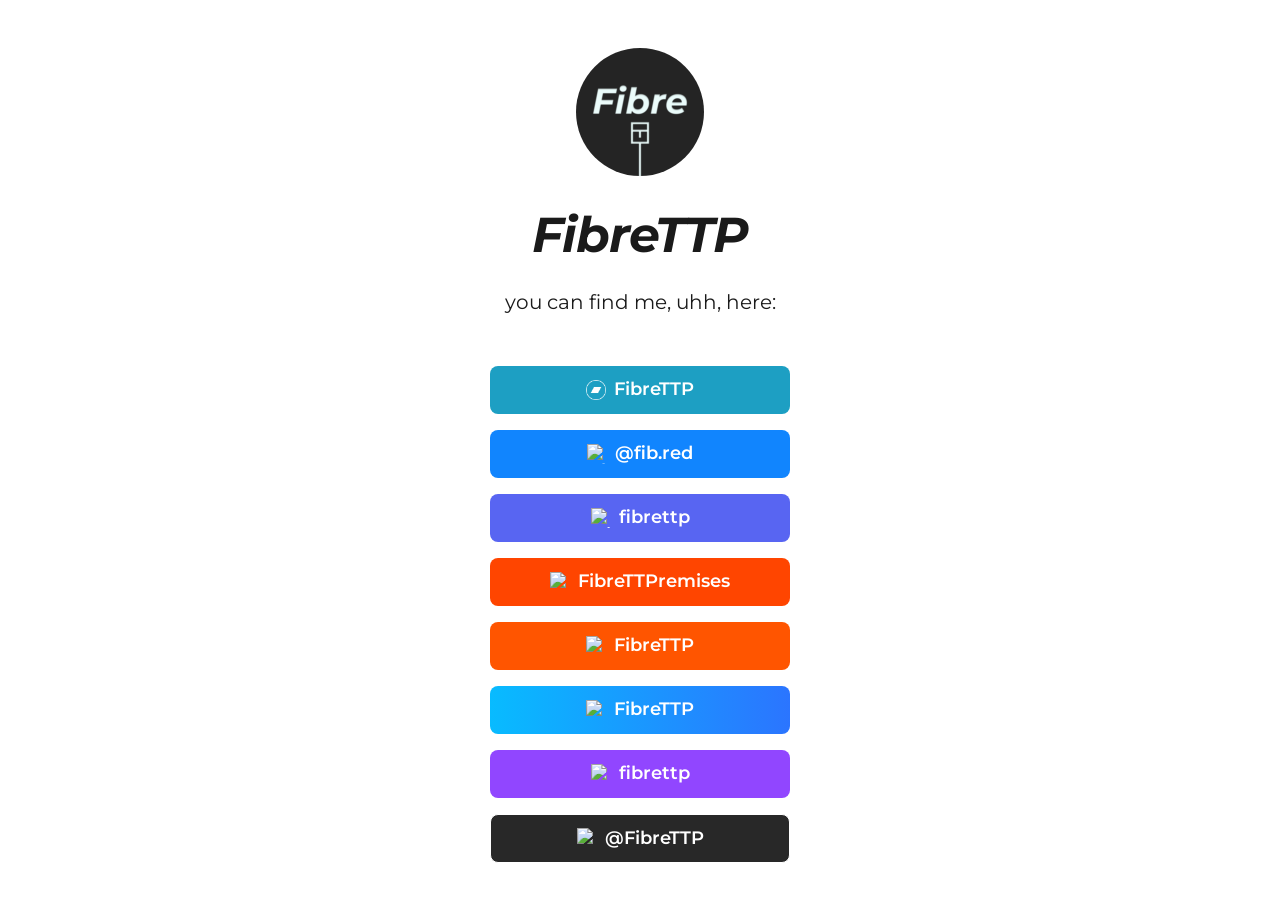
==== index.html @ 8cb64009 "clean and customise" ====
<!DOCTYPE html>

<!--
  To change the theme, change the class on the html tag below to one of:
  - theme-auto: Automatically switches based on user's system preferences
  - theme-light: Forces light theme
  - theme-dark: Forces dark theme
-->

<html class="theme-auto" lang="en"> <!-- Update`class="theme-auto" with your preference -->

  <head>
    <meta charset="utf-8">
    <meta name="viewport" content="width=device-width, initial-scale=1">

    <!-- Page Title - Change this to your name/brand (50-60 characters recommended) -->
    <title>FibreTTP's Links</title>
    <link rel="icon" type="image/x-icon" href="/images/favicon.png"> <!-- Update this with your own favicon -->

    <!-- Meta Description - Write a description (150-160 characters recommended) -->
    <meta name="description" content="Links to FibreTTP's socials.">

    <!-- Keywords -->
    <meta name="keywords" content="FibreTTP">

    <!-- Canonical URL - Helps prevent duplicate content issues -->
    <meta rel="canonical" href="https://me.fib.red">

    <!-- Author Information -->
    <meta name="author" content="FibreTTP">

    <!-- Stylesheets -->
    <link rel="stylesheet" href="css/reset.css">
    <link rel="stylesheet" href="css/style.css">
    <link rel="stylesheet" href="css/brands.css">

    <!-- LittleLink Extended Stylesheet (Optional) -->
    <!-- <link rel="stylesheet" href="css/brands-extended.css"> -->
    <!-- Learn more at https://github.com/sethcottle/littlelink-extended.
         Remove comments if you've added LittleLink Extended dependencies -->

  </head>

<body>

    <div class="container">
        <div class="column">

            <!--
              By default, the Avatar is rounded. Use the following:
              - avatar--rounded: Automatically rounds the image
              - avatar--soft: Slightly rounds the image
              - avatar--none: Removes any rounding

              Be sure to replace the src with your own image path and update the alt text
            -->
            <img class="avatar avatar--rounded" src="images/avatar.png" srcset="images/avatar@2x.png 2x, images/avatar@3x.png 3x" alt="FibreTTP logo">

            <!-- Replace with your name or brand -->
            <h1>
              <div>FibreTTP</div>
            </h1>

            <!-- Add a short description about yourself or your brand -->
            <p>you can find me, uhh, here:</p>

            <!-- All your buttons go here -->
            <div class="button-stack" role="navigation">

              <!-- Bandcamp -->
              <a class="button button-bandcamp" href="https://bandcamp.com/fibrettp" target="_blank" rel="noopener" role="button">
                <img class="icon" aria-hidden="true" src="images/icons/bandcamp.png" alt="Bandcamp Logo">
                <span data-default="FibreTTP" data-hover="(fan account)"></span>
              </a>

              <!-- Bluesky -->
              <a class="button button-bluesky" href="https://bsky.app/profile/did:plc:yaz7k5xidv7am54teh253pt2" target="_blank" rel="noopener" role="button">
                <img class="icon" aria-hidden="true" src="images/icons/bluesky.svg" alt="Bluesky Logo">
                <span data-default="@fib.red" data-hover="did:plc:yaz7k5xidv7am54teh253pt2"></span>
              </a>

              <!-- Discord -->
              <a class="button button-discord" href="https://discord.com/users/1065590865428480060" target="_blank" rel="noopener" role="button">
                <img class="icon" aria-hidden="true" src="images/icons/discord.svg" alt="Discord Logo">
                <span data-default="fibrettp" data-hover="1065590865428480060"></span>
              </a>

              <!-- GitHub -->
              <!-- <a class="button button-github" href="#" target="_blank" rel="noopener" role="button"><img class="icon" aria-hidden="true" src="images/icons/github.svg" alt="GitHub Logo">GitHub</a> -->

              <!-- Reddit -->
              <a class="button button-reddit" href="https://www.reddit.com/user/FibreTTPremises" target="_blank" rel="noopener" role="button">
                <img class="icon" aria-hidden="true" src="images/icons/reddit.svg" alt="Reddit Logo">
                <span data-default="FibreTTPremises" data-hover="FibreTTPremises"></span>
              </a>

              <!-- SoundCloud -->
              <a class="button button-soundcloud" href="https://soundcloud.com/fibrettp" target="_blank" rel="noopener" role="button">
                <img class="icon" aria-hidden="true" src="images/icons/soundcloud.svg" alt="SoundCloud Logo">
                <span data-default="FibreTTP" data-hover="(i don't make music lol)"></span>
              </a>

              <!-- Steam -->
              <a class="button button-steam" href="https://steamcommunity.com/profiles/76561199365360499" target="_blank" rel="noopener" role="button">
                <img class="icon" aria-hidden="true" src="images/icons/steam.svg" alt="Steam Logo">
                <span data-default="FibreTTP" data-hover="76561199365360499"></span>
              </a>

              <!-- Twitch -->
              <a class="button button-twitch" href="https://www.twitch.tv/fibrettp" target="_blank" rel="noopener" role="button">
                <img class="icon" aria-hidden="true" src="images/icons/twitch.svg" alt="Twitch Logo">
                <span data-default="fibrettp" data-hover="(i don't stream)"></span>
              </a>

              <!-- YouTube -->
              <a class="button button-yt" href="https://www.youtube.com/channel/UCDifQVYubhEI3Egrhnunbdg" target="_blank" rel="noopener" role="button">
                <img class="icon" aria-hidden="true" src="images/icons/youtube.svg" alt="YouTube Logo">
                <span data-default="@FibreTTP" data-hover="UCDifQVYubhEI3Egrhnunbdg"></span>
              </a>

      </div>

    </div>
  </div>

</body>

</html>
---- css/style.css ----
/*
* LittleLink
* https://littlelink.io
* Free to use under the MIT license
* http://www.opensource.org/licenses/mit-license.php
*/

/* Base Typography Settings
–––––––––––––––––––––––––––––––––––––––––––––––––– */
:root {
	font-size:16px;
}

/* Grid
	–––––––––––––––––––––––––––––––––––––––––––––––––– */
.container {
	position:relative;
	width:100%;
	max-width:37.5rem;					/* 600px */
	text-align:center;
	margin:0 auto;
	padding:3rem 1.25rem 0 1.25rem;
	box-sizing:border-box;
}
.container-left {
	position:relative;
	width:100%;
	max-width:37.5rem;
	text-align:left;
	margin:0 auto;
	padding:0 1.25rem;
	box-sizing:border-box;
}
.container-left p {
	margin-bottom: 1rem;				/* 16px space between paragraphs */
}
.column {
	position:center;
	width:100%;
	float:center;
	box-sizing:border-box;
}
/* For devices larger than 400px */
@media (min-width:25rem) {				/* 400px */
	.container {
		width:85%;
		padding-left:0;
		padding-right:0;
}
}/* For devices larger than 550px */
@media (min-width:34.375rem) {			/* 550px */
	.container {
		width:80%;
	}
	.column,.columns {
		margin-left:0;
	}
	.column:first-child,.columns:first-child {
		margin-left:0;
	}
}

/* Base Styles
–––––––––––––––––––––––––––––––––––––––––––––––––– */
body {
	margin:0;
	padding:0;
	background-color:#ffffff;
	color:#1a1a1a;
	font-family:"Montserrat",system-ui;
	font-size:1.125rem;					/* 18px */
	font-weight:400;
	line-height:1.6;
}

/* Typography
–––––––––––––––––––––––––––––––––––––––––––––––––– */
h1 {
	margin:0 0 0.5rem 0;
	font-size:3rem;						/* 48px */
	font-weight:700;
	font-style: italic;
	line-height:1;
	letter-spacing:0;
	word-wrap:break-word;
	overflow-wrap:break-word;
	hyphens:auto;						/* Delete this to remove automatic hyphen on line break */
}
.container p {
	margin:0 0 2rem 0;
}

/* Base Typography Settings
–––––––––––––––––––––––––––––––––––––––––––––––––– */
/* Base size - 16px browser default */
:root {
	font-size:16px;						/* Using a 1.25 modular scale for typography */
	--scale-0:1rem;						/* 16px */
	--scale-1:1.25rem;					/* 20px */
	--scale-2:1.563rem;					/* 25px */
	--scale-3:1.953rem;					/* 31px */
	--scale-4:2.441rem;					/* 39px */
	--scale-5:3.052rem;					/* 49px */

/* Spacing units */
	--spacing-xs:0.5rem;				/* 8px */
	--spacing-s:1rem;					/* 16px */
	--spacing-m:1.5rem;					/* 24px */
	--spacing-l:2rem;					/* 32px */
	--spacing-xl:3rem;					/* 48px */
	--spacing-xxl:4rem;					/* 64px */
}

/* Avatar */
.avatar {
	width: 8rem;						/* 128px */
	height: 8rem;
	border-radius: 50%;
	object-fit: cover;
	background-position: center;
	margin-bottom: var(--spacing-l);
	margin-left: auto;
	margin-right: auto;
	display: block;
}

/* Typography Scale */
h1 {
	margin:0 0 var(--spacing-m) 0;
	font-size:var(--scale-5);			/* ~49px */
  	font-weight:700;
	line-height:1.1;
	letter-spacing:-0.02em;
	word-wrap:break-word;
	overflow-wrap:break-word;
}
body {
	font-size:var(--scale-1);			/* 20px */
  	line-height:1.6;
}
.container p {
	margin:0 0 var(--spacing-xl) 0;
	font-size:var(--scale-1);
	line-height:1.6;
}

/* Container spacing */
.container {
	padding:var(--spacing-xl) var(--spacing-m) 0 var(--spacing-m);
	text-align:center;
}

/* Footer */
footer {
	margin:var(--spacing-xxl) 0;		/* 4rem (64px) top and bottom */
	font-size:var(--scale-0);
}

/* Responsive adjustments */
@media (max-width:34.375rem) {			/* 550px */
  h1 {
	font-size:var(--scale-4);
}
body {
	font-size:var(--scale-0);
}
.container p {
	font-size:var(--scale-0);
}
.avatar {
	margin-bottom:var(--spacing-m);
}
footer {
	margin:var(--spacing-xl) 0;			/* 3rem (48px) top and bottom */
}
}

/* Links
  –––––––––––––––––––––––––––––––––––––––––––––––––– */
  a {
	color:#2457F5;
	text-decoration:underline;
}
a:hover {
	color:#083BDA;
}

/* Buttons
–––––––––––––––––––––––––––––––––––––––––––––––––– */
.button,button {
	display:inline-flex;
	align-items:center;
	justify-content:center;
	width:18.75rem;						/* 300px */
	min-height:3rem;					/* 48px */
	padding:0.75rem 1rem;				/* 12px ; 16px */
	font-size: 1.125rem;				/* 18px */
	font-weight:600;
	text-decoration:none;
	white-space:normal;
	background-color:var(--button-background,transparent);
	color:var(--button-text,#000000);
	border:var(--button-border,none);
	border-radius:0.5rem;
	cursor:pointer;
	box-sizing:border-box;
	hyphens:auto;						/* Delete this to remove automatic hyphen on line break */
	margin-bottom:1rem;
	text-align:center;
	line-height:1.3;
}
.button span::after {
	content: attr(data-default);
}
.button:hover span::after {
	content: attr(data-hover);
}

/* Icons
–––––––––––––––––––––––––––––––––––––––––––––––––– */
.icon {
	width:1.25rem;
	height:1.25rem;
	margin-right:0.5rem;
	flex-shrink:0;
}

/* Avatar
–––––––––––––––––––––––––––––––––––––––––––––––––– */
.avatar {
	width: 8rem;						/* 128px */
	height: 8rem;
	object-fit: cover;
	background-position: center;
	margin-bottom: var(--spacing-l);
}

/* Modifier for no avatar rounding */
.avatar--none {
	border-radius: 0%;
}

/* Modifier for rounded avatar */
.avatar--rounded {
	border-radius: 50%;
}

/* Modifier for slightly rounded corners */
.avatar--soft {
	border-radius: 0.5rem;				/* 8px rounded corners */
}

/* Theme System
–––––––––––––––––––––––––––––––––––––––––––––––––– */
/* Light theme is default above */

/* Dark theme */
:root.theme-dark {
	color-scheme:dark;
}
:root.theme-dark :focus-visible {
	outline: 2px solid #4899F7;
	outline-offset: 2px;
}
:root.theme-dark body {
	background-color:#212121;
	color:#ffffff;
}
:root.theme-dark a:not(.button) {
	color:#4899F7;
}
:root.theme-dark a:not(.button):hover {
	color:#7AB8FF;
}

/* Auto theme */
:root.theme-auto {
	color-scheme:light dark;
}
@media (prefers-color-scheme:dark) {
	:root.theme-auto body {
		background-color:#212121;
		color:#ffffff;
	}
	:root.theme-auto :focus-visible {
		outline: 2px solid #4899F7;
		outline-offset: 2px;
	}
	:root.theme-auto a:not(.button) {
		color:#4899F7;
	}
	:root.theme-auto a:not(.button):hover {
		color:#7AB8FF;
	}
}

/* Button Text Color Override
–––––––––––––––––––––––––––––––––––––––––––––––––– */
.button:hover,button:hover {
	color:var(--button-text);
}

/* Responsive Typography
–––––––––––––––––––––––––––––––––––––––––––––––––– */
@media (max-width:34.375rem) {			/* 550px */
	h1 {
		font-size:2rem;					/* 32px */
	}
	body {
		font-size:1rem;					/* 16px */
	}
}

/* Privacy Page Styles
–––––––––––––––––––––––––––––––––––––––––––––––––– */
nav {
	margin:var(--spacing-l) 0;
	text-align:left;
}
section {
	margin:var(--spacing-xl) 0;
	text-align:left;
}
h2 {
	font-size:var(--scale-3);
	font-weight:700;
	margin-bottom:var(--spacing-m);
}
h3 {
	font-size:var(--scale-2);
	font-weight:600;
	margin:var(--spacing-l) 0 var(--spacing-s) 0;
}
ul {
	list-style:none;
	padding:0;
	margin:0 0 var(--spacing-m) 0;
}
ul li {
	margin-bottom:var(--spacing-xs);
}

/* Privacy page specific responsive adjustments */
@media (max-width:34.375rem) {
	h2 {
	font-size:var(--scale-2);
	}
	h3 {
	font-size:var(--scale-1);
	}
	section {
	margin:var(--spacing-l) 0;
	}
}

/* Font Face Definitions
–––––––––––––––––––––––––––––––––––––––––––––––––– */
/* montserrat-regular - latin */
@font-face {
	font-display: swap; /* Check https://developer.mozilla.org/en-US/docs/Web/CSS/@font-face/font-display for other options. */
	font-family: 'Montserrat';
	font-style: normal;
	font-weight: 400;
	src: url('../fonts/montserrat-v31-latin-regular.woff2') format('woff2'); /* Chrome 36+, Opera 23+, Firefox 39+, Safari 12+, iOS 10+ */
}

/* montserrat-600 - latin */
@font-face {
	font-display: swap; /* Check https://developer.mozilla.org/en-US/docs/Web/CSS/@font-face/font-display for other options. */
	font-family: 'Montserrat';
	font-style: normal;
	font-weight: 600;
	src: url('../fonts/montserrat-v31-latin-600.woff2') format('woff2'); /* Chrome 36+, Opera 23+, Firefox 39+, Safari 12+, iOS 10+ */
}

/* montserrat-700 - latin */
@font-face {
	font-display: swap; /* Check https://developer.mozilla.org/en-US/docs/Web/CSS/@font-face/font-display for other options. */
	font-family: 'Montserrat';
	font-style: normal;
	font-weight: 700;
	src: url('../fonts/montserrat-v31-latin-700.woff2') format('woff2'); /* Chrome 36+, Opera 23+, Firefox 39+, Safari 12+, iOS 10+ */
}

/* montserrat-700italic - latin */
@font-face {
  font-display: swap; /* Check https://developer.mozilla.org/en-US/docs/Web/CSS/@font-face/font-display for other options. */
  font-family: 'Montserrat';
  font-style: italic;
  font-weight: 700;
  src: url('../fonts/montserrat-v31-latin-700italic.woff2') format('woff2'); /* Chrome 36+, Opera 23+, Firefox 39+, Safari 12+, iOS 10+ */
}

/* montserrat-800 - latin */
@font-face {
	font-display: swap; /* Check https://developer.mozilla.org/en-US/docs/Web/CSS/@font-face/font-display for other options. */
	font-family: 'Montserrat';
	font-style: normal;
	font-weight: 800;
	src: url('../fonts/montserrat-v31-latin-800.woff2') format('woff2'); /* Chrome 36+, Opera 23+, Firefox 39+, Safari 12+, iOS 10+ */
}
---- css/brands.css ----
/*
* LittleLink Button Styles
* https://littlelink.io
* Free to use under the MIT license
* http://www.opensource.org/licenses/mit-license.php
*/

/* Brand Button Base Styles
–––––––––––––––––––––––––––––––––––––––––––––––––– */
/* Only include brand-specific button styling here */
.button,button {
  color:var(--button-text,#000000);
  background-color:var(--button-background,transparent);
	border:var(--button-border,none);
	transition:filter 0.2s ease,transform 0.2s ease;
}

/* Global Button Hover Effect
–––––––––––––––––––––––––––––––––––––––––––––––––– */
.button:hover,button:hover {
	filter:brightness(90%);
	transform:translateY(-1px);
}

/* Button Icons
–––––––––––––––––––––––––––––––––––––––––––––––––– */
.icon {
	filter:var(--icon-filter,none);
}

/* Brand-Specific Styles
–––––––––––––––––––––––––––––––––––––––––––––––––– */

/* Default */
.button.button-default {
	--button-text:#ffffff;
	--button-background:#2457F5;
	--button-border:1px solid #ffffff;
}

/* Amazon */
.button-amazon {
	--button-text:#000000;
	--button-background:#FFFFFF;
	--button-border:1px solid #212121;
}

/* Amazon Music */
.button-amazon-music {
	--button-text:#000000;
	--button-background:#25D1DA;
}

/* Apple App Store */
.button-appstore {
	--button-text:#FFFFFF;
	--button-background:#000000;
	--button-border:1px solid #FFFFFF;
}

/* Apple Invites */
.button-invites {
	--button-text:#FFFFFF;
	--button-background:#000000;
	--button-border:1px solid #FFFFFF;
}

/* Apple Music */
.button-apple-music {
	--button-text:#ffffff;
	--button-background:#000000;
	--button-border:1px solid #FFFFFF;
}

/* Apple Music Alt */
.button-apple-music-alt {
	--button-text:#ffffff;
	background-image:linear-gradient(to bottom,#FB5C74,#FA233B);
}

/* Apple Podcasts */
.button-apple-podcasts {
	--button-text:#ffffff;
	--button-background:#000000;
	--button-border:1px solid #FFFFFF;
}

/* Apple Podcasts Alt */
.button-apple-podcasts-alt {
	--button-text:#ffffff;
	background-image:linear-gradient(to bottom,#F452FF,#832BC1);
}

/* Bandcamp */
.button-bandcamp {
	--button-text:#ffffff;
	--button-background:#1d9fc3;
}

/* Behance */
.button-behance {
	--button-text:#ffffff;
	--button-background:#0057FF;
	--button-border:1px solid #FFFFFF;
}

/* Bluesky */
.button-bluesky {
	--button-text:#FFFFFF;
	--button-background:#1185FE;
}
.button-bluesky:hover span::after {
	font-size: 0.8rem;
}

/* Bluesky Alt */
.button-bluesky-alt {
	--button-text:#000000;
	--button-background:#FFFFFF;
	--button-border:1px solid #000000;
}

/* Buy Me a Coffee */
.button-coffee {
	--button-text:#000000;
	--button-background:#ffdd00;
}

/* Cal.com */
.button-cal {
	--button-text:#FFFFFF;
	--button-background:#292929;
	--button-border:1px solid #FFFFFF;
}

/* Calendly */
.button-calendly {
	--button-text:#FFFFFF;
	--button-background:#006BFF;
}

/* Cash App */
.button-cash-app {
	--button-text:#ffffff;
	background-image:linear-gradient(to bottom,#00d64b,#00c244);
}

/* dev.to */
.button-dev-to {
	--button-text:#000000;
	--button-background:#f5f5f5;
	--button-border:1px solid #212121;
}

/* Discogs */
.button-discogs {
	--button-text:#000000;
	--button-background:#FFFFFF;
	--button-border:1px solid #000000;
}

/* Discogs Alt */
.button-discogs-alt {
	--button-text:#FFFFFF;
	--button-background:#000000;
	--button-border:1px solid #FFFFFF;
}

/* Discord */
.button-discord {
	--button-text:#ffffff;
	--button-background:#5865F2;
}

/* Dribbble */
.button-dribbble {
	--button-text:#000000;
	--button-background:#FFFFFF;
	--button-border:1px solid #212121;
}

/* Etsy */
.button-etsy {
	--button-text:#ffffff;
	--button-background:#F45800;
}

/* Facebook */
.button-faceb {
	--button-text:#ffffff;
	--button-background:#0866FF;
}

/* Facebook Messenger */
.button-messenger {
	--button-text:#ffffff;
	--button-background:#0866FF;
}

/* Figma */
.button-figma {
	--button-text:#ffffff;
	--button-background:#000000;
	--button-border:1px solid #FFFFFF;
}

/* Fiverr */
.button-fiverr {
	--button-text:#ffffff;
	--button-background:#1DBF73;
}

/* Flickr */
.button-flickr {
	--button-text:#ffffff;
	--button-background:#000000;
	--button-border:1px solid #FFFFFF;
}

/* GitHub */
.button-github {
	--button-text:#ffffff;
	--button-background:#000000;
	--button-border:1px solid #FFFFFF;
}

/* GitLab */
.button-gitlab {
	--button-text:#ffffff;
	--button-background:#6151b2;
}

/* GoFundMe */
.button-gofundme {
	--button-text:#ffffff;
	--button-background:#02A95C;
}

/* Goodreads */
.button-goodreads {
	--button-text:#333333;
	--button-background:#f3f1e6;
	--button-border:1px solid #212121;
}

/* Google Black */
.button-google-black {
	--button-text:#FFFFFF;
	--button-background:#000000;
	--button-border:1px solid #FFFFFF;
}

/* Google Play Store */
.button-playstore {
	--button-text:#FFFFFF;
	--button-background:#000000;
	--button-border:1px solid #FFFFFF;
}

/* Google Scholar */
.button-google-scholar {
	--button-text:#000000;
	--button-background:#FFFFFF;
	--button-border:1px solid #212121;
}

/* Hashnode */
.button-hashnode {
	--button-text:#000000;
	--button-background:#ffffff;
	--button-border:1px solid #212121;
}

/* Instagram */
.button-instagram {
	--button-text:#ffffff;
	background-image:linear-gradient(-135deg,#1400c8,#b900b4,#f50000);
}

/* Kick */
.button-kick {
	--button-text:#ffffff;
	--button-background:#000000;
	--button-border:1px solid #ffffff;
}

/* Kick Alt */
.button-kick-alt {
	--button-text:#000000;
	--button-background:#01e701;
}

/* Kickstarter */
.button-kickstarter {
	--button-text:#ffffff;
	--button-background:#05ce78;
}

/* Kit */
.button-kit {
	--button-text:#ffffff;
	--button-background:#000000;
	--button-border:1px solid #FFFFFF;
}

/* Ko-fi */
.button-ko-fi {
	--button-text:#ffffff;
	--button-background:#000000;
  --button-border:1px solid #FFFFFF;
}

/* Last.fm */
.button-last-fm {
	--button-text:#ffffff;
	--button-background:#D51007;
}

/* Letterboxd */
.button-letterboxd {
	--button-text:#ffffff;
	--button-background:#2c3440;
	--button-border:1px solid #FFFFFF;
}

/* Line */
.button-line {
	--button-text:#FFFFFF;
	--button-background:#06C755;
}

/* LinkedIn */
.button-linked {
	--button-text:#ffffff;
	--button-background:#2867b2;
}

/* Mailchimp */
.button-mailchimp {
	--button-text:#000000;
	--button-background:#FFE01B;
}

/* Mastodon */
.button-mastodon {
	--button-text:#ffffff;
	--button-background:#17063B;
	--button-border:1px solid #FFFFFF;
}

/* Matrix */
.button-matrix {
	--button-text:#000000;
	--button-background:#ffffff;
	--button-border:1px solid #000000;
}

/* Meetup */
.button-meetup {
	--button-text:#000000;
	--button-background:#ffffff;
	--button-border:1px solid #000000;
}

/* Meetup Alt */
.button-meetup-alt {
	--button-text:#ffffff;
	--button-background:#ED1C40;
}

/* Medium */
.button-medium {
	--button-text:#ffffff;
	--button-background:#000000;
	--button-border:1px solid #FFFFFF;
}

/* Microsoft */
.button-microsoft {
	--button-text:#ffffff;
	--button-background:#000000;
	--button-border:1px solid #FFFFFF;
}

/* Notion */
.button-notion {
	--button-text:#000000;
	--button-background:#ffffff;
	--button-border:1px solid #212121;
}

/* Obsidian */
.button.button-obsidian {
	--button-text:#ffffff;
	--button-background:#262626;
	--button-border:1px solid #ffffff;
}

/* OnlyFans */
.button-onlyfans {
	--button-text:#ffffff;
	--button-background:#00AEEF;
}

/* Patreon */
.button-patreon {
	--button-text:#ffffff;
	--button-background:#000000;
	--button-border:1px solid #FFFFFF;
}

/* PayPal */
.button-paypal {
	--button-text:#ffffff;
	--button-background:#002991;
  --button-border:1px solid #FFFFFF;
}

/* Pinterest */
.button-pinterest {
	--button-text:#000000;
	--button-background:#ffffff;
	--button-border:1px solid #212121;
}

/* Product Hunt */
.button-product-hunt {
	--button-text:#000000;
	--button-background:#ffffff;
	--button-border:1px solid #212121;
}

/* Reddit */
.button-reddit {
	--button-text:#FFFFFF;
	--button-background:#FF4500;
}

/* Shop */
.button-shop {
	--button-text:#ffffff;
	--button-background:#5A31F4;
}

/* Signal */
.button-signal {
	--button-text:#ffffff;
	--button-background:#3B45FD;
}

/* Signal Alt */
.button-signal-alt {
	--button-text:#3B45FD;
	--button-background:#E3E8FE;
	--button-border:1px solid #000000;
}

/* Slack */
.button-slack {
	--button-text:#000000;
	--button-background:#FFFFFF;
	--button-border:1px solid #212121;
}

/* Snapchat */
.button-snapchat {
	--button-text:#000000;
	--button-background:#fffc00;
}

/* SoundCloud */
.button-soundcloud {
	--button-text:#ffffff;
	--button-background:#ff5500;
}

/* Spotify */
.button-spotify {
	--button-text:#191414;
	--button-background:#1db954;
}

/* Spotify Alt */
.button-spotify-alt {
	--button-text:#FFFFFF;
	--button-background:#191414;
	--button-border:1px solid #FFFFFF;
}

/* Square */
.button-square {
	--button-text:#FFFFFF;
	--button-background:#006AFF;
}

/* Stack Overflow */
.button-stack-overflow {
	--button-text:#000000;
	--button-background:#FFFFFF;
	--button-border:1px solid #000000;
}

/* Steam */
.button-steam {
	--button-text:#ffffff;
	background-image:linear-gradient(90deg,#08BBFF,#2B75FF);
}

/* Steam Alt */
.button-steam-alt {
	--button-text:#ffffff;
	background-image:linear-gradient(90deg,#09172a,#072a57,#0c5085);
	--button-border:1px solid #FFFFFF;
}

/* Strava */
.button-strava {
	--button-text:#ffffff;
	--button-background:#fc5200;
}

/* Substack */
.button-substack {
	--button-text:#ffffff;
	--button-background:#FF6719;
}

/* Telegram */
.button-telegram {
	--button-text:#ffffff;
	--button-background:#3faee8;
}

/* Threads */
.button-threads {
	--button-text:#FFFFFF;
	--button-background:#000000;
	--button-border:1px solid #FFFFFF;
}

/* Threema */
.button-threema {
	--button-text:#000000;
	--button-background:#3fe669;
}

/* TikTok */
.button-tiktok {
	--button-text:#ffffff;
	--button-background:#000000;
	--button-border:1px solid #FFFFFF;
}

/* Trello */
.button-trello {
	--button-text:#ffffff;
	--button-background:#0065ff;
}

/* Tumblr */
.button-tumb {
	--button-text:#ffffff;
	--button-background:#131313;
	--button-border:1px solid #FFFFFF;
}

/* Twitch */
.button-twitch {
	--button-text:#ffffff;
	--button-background:#9146ff;
}

/* Unsplash */
.button-unsplash {
	--button-text:#000000;
	--button-background:#ffffff;
	--button-border:1px solid #212121;
}

/* Venmo */
.button-venmo {
	--button-text:#ffffff;
	--button-background:#008CFF;
}

/* Vimeo */
.button-vimeo {
	--button-text:#ffffff;
	--button-background:#1ab7ea;
}

/* VSCO */
.button-vsco {
	--button-text:#FFFFFF;
	--button-background:#000000;
	--button-border:1px solid #FFFFFF;
}

/* WhatsApp */
.button-whatsapp {
	--button-text:#ffffff;
	--button-background:#455a64;
}

/* WordPress */
.button-wordpress {
	--button-text:#ffffff;
	--button-background:#3858E9;
}

/* X */
.button-x {
	--button-text:#FFFFFF;
	--button-background:#000000;
	--button-border:1px solid #FFFFFF;
}

/* YouTube */
.button-yt {
	--button-text:#ffffff;
	--button-background:#282828;
	--button-border:1px solid #FFFFFF;
}
.button-yt:hover span::after {
	font-size: 1rem;
}

/* YouTube Alt */
.button-yt-alt {
	--button-text:#ffffff;
	--button-background:#FF0000;
}

/* Zoom */
.button-zoom {
	--button-text:#ffffff;
	--button-background:#0B5CFF;
  --button-border:1px solid #FFFFFF;
}
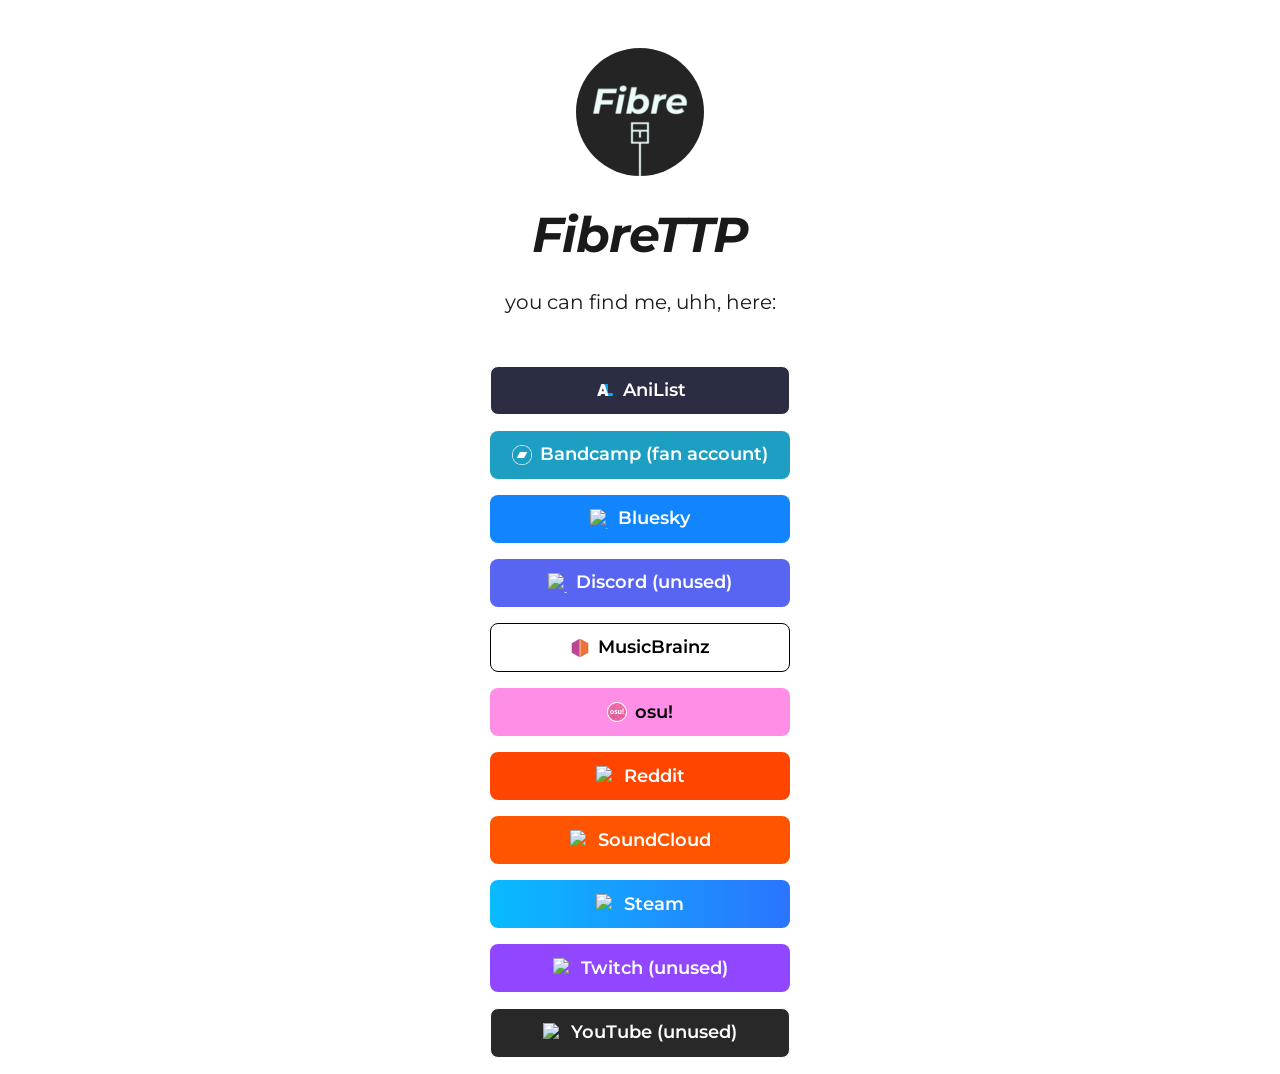
==== commit 123cef2c: "add services from extended" ====
--- a/index.html
+++ b/index.html
@@ -33,6 +33,7 @@
     <link rel="stylesheet" href="css/reset.css">
     <link rel="stylesheet" href="css/style.css">
     <link rel="stylesheet" href="css/brands.css">
+    <link rel="stylesheet" href="css/brands-extended.css">
 
     <!-- LittleLink Extended Stylesheet (Optional) -->
     <!-- <link rel="stylesheet" href="css/brands-extended.css"> -->
@@ -67,55 +68,70 @@
             <!-- All your buttons go here -->
             <div class="button-stack" role="navigation">
 
+              <!-- AniList -->
+              <a class="button button-anilist" href="https://anilist.co/user/Fibre" target="_blank" rel="noopener" role="button">
+                <img class="icon" aria-hidden="true" src="images/icons-extended/anilist.svg" alt="AniList Logo">
+                <span data-default="AniList" data-hover="Fibre"></span>
+              </a>
+
               <!-- Bandcamp -->
               <a class="button button-bandcamp" href="https://bandcamp.com/fibrettp" target="_blank" rel="noopener" role="button">
                 <img class="icon" aria-hidden="true" src="images/icons/bandcamp.png" alt="Bandcamp Logo">
-                <span data-default="FibreTTP" data-hover="(fan account)"></span>
+                <span data-default="Bandcamp (fan account)" data-hover="FibreTTP"></span>
               </a>
 
               <!-- Bluesky -->
               <a class="button button-bluesky" href="https://bsky.app/profile/did:plc:yaz7k5xidv7am54teh253pt2" target="_blank" rel="noopener" role="button">
                 <img class="icon" aria-hidden="true" src="images/icons/bluesky.svg" alt="Bluesky Logo">
-                <span data-default="@fib.red" data-hover="did:plc:yaz7k5xidv7am54teh253pt2"></span>
+                <span data-default="Bluesky" data-hover="@fib.red"></span>
               </a>
 
               <!-- Discord -->
               <a class="button button-discord" href="https://discord.com/users/1065590865428480060" target="_blank" rel="noopener" role="button">
                 <img class="icon" aria-hidden="true" src="images/icons/discord.svg" alt="Discord Logo">
-                <span data-default="fibrettp" data-hover="1065590865428480060"></span>
+                <span data-default="Discord (unused)" data-hover="fibrettp"></span>
               </a>
 
-              <!-- GitHub -->
-              <!-- <a class="button button-github" href="#" target="_blank" rel="noopener" role="button"><img class="icon" aria-hidden="true" src="images/icons/github.svg" alt="GitHub Logo">GitHub</a> -->
+              <!-- MusicBrainz -->
+              <a class="button button-musicbrainz" href="https://musicbrainz.org/user/Fibre" target="_blank" rel="noopener" role="button">
+                <img class="icon" aria-hidden="true" src="images/icons-extended/musicbrainz.svg" alt="MusicBrainz Logo">
+                <span data-default="MusicBrainz" data-hover="Fibre"></span>
+              </a>
+
+              <!-- osu! -->
+              <a class="button button-osu" href="https://osu.ppy.sh/users/34179166" target="_blank" rel="noopener" role="button">
+                <img class="icon" aria-hidden="true" src="images/icons-extended/osu.svg" alt="osu! Logo">
+                <span data-default="osu!" data-hover="FibreTTP"></span>
+              </a>
 
               <!-- Reddit -->
               <a class="button button-reddit" href="https://www.reddit.com/user/FibreTTPremises" target="_blank" rel="noopener" role="button">
                 <img class="icon" aria-hidden="true" src="images/icons/reddit.svg" alt="Reddit Logo">
-                <span data-default="FibreTTPremises" data-hover="FibreTTPremises"></span>
+                <span data-default="Reddit" data-hover="FibreTTPremises"></span>
               </a>
 
               <!-- SoundCloud -->
               <a class="button button-soundcloud" href="https://soundcloud.com/fibrettp" target="_blank" rel="noopener" role="button">
                 <img class="icon" aria-hidden="true" src="images/icons/soundcloud.svg" alt="SoundCloud Logo">
-                <span data-default="FibreTTP" data-hover="(i don't make music lol)"></span>
+                <span data-default="SoundCloud" data-hover="FibreTTP"></span>
               </a>
 
               <!-- Steam -->
               <a class="button button-steam" href="https://steamcommunity.com/profiles/76561199365360499" target="_blank" rel="noopener" role="button">
                 <img class="icon" aria-hidden="true" src="images/icons/steam.svg" alt="Steam Logo">
-                <span data-default="FibreTTP" data-hover="76561199365360499"></span>
+                <span data-default="Steam" data-hover="FibreTTP"></span>
               </a>
 
               <!-- Twitch -->
               <a class="button button-twitch" href="https://www.twitch.tv/fibrettp" target="_blank" rel="noopener" role="button">
                 <img class="icon" aria-hidden="true" src="images/icons/twitch.svg" alt="Twitch Logo">
-                <span data-default="fibrettp" data-hover="(i don't stream)"></span>
+                <span data-default="Twitch (unused)" data-hover="FibreTTP"></span>
               </a>
 
               <!-- YouTube -->
               <a class="button button-yt" href="https://www.youtube.com/channel/UCDifQVYubhEI3Egrhnunbdg" target="_blank" rel="noopener" role="button">
                 <img class="icon" aria-hidden="true" src="images/icons/youtube.svg" alt="YouTube Logo">
-                <span data-default="@FibreTTP" data-hover="UCDifQVYubhEI3Egrhnunbdg"></span>
+                <span data-default="YouTube (unused)" data-hover="@FibreTTP"></span>
               </a>
 
       </div>
--- a/css/style.css
+++ b/css/style.css
@@ -12,7 +12,7 @@
 }
 
 /* Grid
-	–––––––––––––––––––––––––––––––––––––––––––––––––– */
+–––––––––––––––––––––––––––––––––––––––––––––––––– */
 .container {
 	position:relative;
 	width:100%;
@@ -176,8 +176,8 @@
 }
 
 /* Links
-  –––––––––––––––––––––––––––––––––––––––––––––––––– */
-  a {
+–––––––––––––––––––––––––––––––––––––––––––––––––– */
+a {
 	color:#2457F5;
 	text-decoration:underline;
 }
--- a/css/brands.css
+++ b/css/brands.css
@@ -9,8 +9,8 @@
 –––––––––––––––––––––––––––––––––––––––––––––––––– */
 /* Only include brand-specific button styling here */
 .button,button {
-  color:var(--button-text,#000000);
-  background-color:var(--button-background,transparent);
+	color:var(--button-text,#000000);
+	background-color:var(--button-background,transparent);
 	border:var(--button-border,none);
 	transition:filter 0.2s ease,transform 0.2s ease;
 }
@@ -109,9 +109,6 @@
 	--button-text:#FFFFFF;
 	--button-background:#1185FE;
 }
-.button-bluesky:hover span::after {
-	font-size: 0.8rem;
-}
 
 /* Bluesky Alt */
 .button-bluesky-alt {
@@ -307,7 +304,7 @@
 .button-ko-fi {
 	--button-text:#ffffff;
 	--button-background:#000000;
-  --button-border:1px solid #FFFFFF;
+	--button-border:1px solid #FFFFFF;
 }
 
 /* Last.fm */
@@ -413,7 +410,7 @@
 .button-paypal {
 	--button-text:#ffffff;
 	--button-background:#002991;
-  --button-border:1px solid #FFFFFF;
+	--button-border:1px solid #FFFFFF;
 }
 
 /* Pinterest */
@@ -621,9 +618,6 @@
 	--button-background:#282828;
 	--button-border:1px solid #FFFFFF;
 }
-.button-yt:hover span::after {
-	font-size: 1rem;
-}
 
 /* YouTube Alt */
 .button-yt-alt {
@@ -635,5 +629,5 @@
 .button-zoom {
 	--button-text:#ffffff;
 	--button-background:#0B5CFF;
-  --button-border:1px solid #FFFFFF;
-}
+	--button-border:1px solid #FFFFFF;
+}
--- a/css/brands-extended.css
+++ b/css/brands-extended.css
@@ -0,0 +1,488 @@
+/*
+* LittleLink Extended Button Styles
+* https://littlelink.io
+* Free to use under the MIT license
+* http://www.opensource.org/licenses/mit-license.php
+*/
+
+/* Brand-Specific Styles
+–––––––––––––––––––––––––––––––––––––––––––––––––– */
+
+/* 500px */
+.button-500px {
+	--button-text:#000000;
+	--button-background:#FFFFFF;
+	--button-border:1px solid #000000;
+}
+
+/* Alpha Universe */
+.button-alphauniverse {
+	--button-text:#FFFFFF;
+	--button-background:#000000;
+	--button-border:1px solid #FFFFFF;
+}
+
+/* AniList */
+.button-anilist {
+	--button-text:#FFFFFF;
+	--button-background:#2B2D42;
+	--button-border:1px solid #FFFFFF;
+}
+
+/* Audiomack */
+.button-audiomack {
+	--button-text:#FFFFFF;
+	--button-background:#000000;
+	--button-border:1px solid #FFFFFF;
+}
+
+/* Babylist */
+.button-babylist {
+	--button-text:#FFFFFF;
+	--button-background:#6E3264;
+	--button-border:1px solid #FFFFFF;
+}
+
+/* Bandsintown */
+.button-bandsintown {
+	--button-text:#FFFFFF;
+	--button-background:#000000;
+	--button-border:1px solid #FFFFFF;
+}
+
+/* BeReal */
+.button-bereal {
+	--button-text:#FFFFFF;
+	--button-background:#000000;
+	--button-border:1px solid #FFFFFF;
+}
+
+/* Big Cartel */
+.button-bigcartel {
+	--button-text:#FFFFFF;
+	--button-background:#222222;
+	--button-border:1px solid #FFFFFF;
+}
+
+/* Bonfire */
+.button-bonfire {
+	--button-text:#FFFFFF;
+	--button-background:#F49979;
+	--button-border:1px solid #3D4853;
+}
+
+/* Cameo */
+.button-cameo {
+	--button-text:#FFFFFF;
+	--button-background:#000000;
+	--button-border:1px solid #FFFFFF;
+}
+
+/* Clubhouse */
+.button-clubhouse {
+	--button-text:#1F1F1A;
+	--button-background:#F1EFE3;
+	--button-border:1px solid #212121;
+}
+
+/* Codeberg */
+.button-codeberg {
+	--button-text:#FFFFFF;
+	--button-background:#2185D0;
+}
+
+/* Codepen */
+.button-codepen {
+	--button-text:#000000;
+	--button-background:#FFFFFF;
+	--button-border:1px solid #000000;
+}
+
+/* Deezer */
+.button-deezer {
+	--button-text:#FFFFFF;
+	--button-background:#181818;
+	--button-border:1px solid #FFFFFF;
+}
+
+/* Devpost */
+.button-devpost {
+	--button-text:#FFFFFF;
+	--button-background:#003E54;
+	--button-border:1px solid #FFFFFF;
+}
+
+/* Distiller */
+.button-dist {
+	--button-text:#FFFFFF;
+	--button-background:#ED5C47;
+}
+
+/* Epic Games */
+.button-epicgames {
+	--button-text:#000000;
+	--button-background:#FFFFFF;
+	--button-border:1px solid #000000;
+}
+
+/* Filmweb */
+.button-filmweb {
+	--button-text:#FFFFFF;
+	--button-background:#000000;
+	--button-border:1px solid #FFFFFF;
+}
+
+/* Flashes */
+.button-flashes {
+	--button-text:#FFFFFF;
+	background-image:linear-gradient(160deg, #022869, #0045B4, #19A5F5);
+}
+
+/* GOG */
+.button-gog {
+	--button-text:#FFFFFF;
+	--button-background:#303030;
+	--button-border:1px solid #FFFFFF;
+}
+
+/* Gravatar */
+.button-gravatar {
+	--button-text:#101517;
+	--button-background:#FFFFFF;
+	--button-border:1px solid #E0E0E0;
+}
+
+/* Guilded */
+.button-guilded {
+	--button-text:#000000;
+	--button-background:#F5C400;
+}
+
+/* Gumroad */
+.button-gumroad {
+	--button-text:#FFFFFF;
+	--button-background:#000000;
+	--button-border:1px solid #FFFFFF;
+}
+
+/* HackerEarth */
+.button-hackerearth {
+	--button-text:#FFFFFF;
+	--button-background:#2B3352;
+}
+
+/* HackerRank */
+.button-hackerrank {
+	--button-text:#000000;
+	--button-background:#FFFFFF;
+	--button-border:1px solid #000000;
+}
+
+/* itch.io */
+.button-itchio {
+	--button-text:#FFFFFF;
+	--button-background:#FA5C5C;
+}
+
+/* Keybase */
+.button-keybase {
+	--button-text:#000000;
+	--button-background:#FFFFFF;
+	--button-border:1px solid #000000;
+}
+
+/* Layers */
+.button-layers {
+	--button-text:#000000;
+	--button-background:#FFFFFF;
+	--button-border:1px solid #000000;
+}
+
+/* LeetCode */
+.button-leetcode {
+	--button-text:#000000;
+	--button-background:#FFFFFF;
+	--button-border:1px solid #000000;
+}
+
+/* Lemmy */
+.button-lemmy {
+	--button-text:#FFFFFF;
+	--button-background:#14854F;
+}
+
+/* ListenBrainz */
+.button-listenbrainz {
+	--button-text:#000000;
+	--button-background:#FFFFFF;
+	--button-border:1px solid #000000;
+}
+
+/* Matrix Alt */
+.button-matrix-alt {
+	--button-text:#FFFFFF;
+	--button-background:#000000;
+	--button-border:1px solid #FFFFFF;
+}
+
+/* Micro.blog */
+.button-microblog {
+	--button-text:#FFFFFF;
+	--button-background:#FD9927;
+}
+
+/* Mixcloud */
+.button-mixcloud {
+	--button-text:#FFFFFF;
+	--button-background:#5000FF;
+}
+
+/* MusicBrainz */
+.button-musicbrainz {
+	--button-text:#000000;
+	--button-background:#FFFFFF;
+	--button-border:1px solid #000000;
+}
+
+/* MyAnimeList */
+.button-myanimelist {
+	--button-text:#000000;
+	--button-background:#FFFFFF;
+	--button-border:1px solid #000000;
+}
+
+/* NGL */
+.button-ngl {
+	--button-text:#FFFFFF;
+	background-image:linear-gradient(-45deg, #ff8d10, #ec1187);
+}
+
+/* Nostr */
+.button-nostr {
+	--button-text:#FFFFFF;
+	--button-background:#A915FF;
+}
+
+/* OP.GG */
+.button-opgg {
+	--button-text:#FFFFFF;
+	--button-background:#5383E8;
+}
+
+/* OpenSea */
+.button-opensea {
+	--button-text:#FFFFFF;
+	--button-background:#0086FF;
+	--button-border:1px solid #0086FF;
+}
+
+/* OpenStreetMap */
+.button-osm {
+	--button-text:#000000;
+	--button-background:#FFFFFF;
+	--button-border:1px solid #000000;
+}
+
+/* ORCID ID */
+.button-orcid-id {
+	--button-text:#000000;
+	--button-background:#FFFFFF;
+	--button-border:1px solid #212121;
+}
+
+/* osu! */
+.button-osu {
+	--button-text:#000000;
+	--button-background:#FF8EE6;
+}
+
+/* Partiful */
+.button-partiful {
+	--button-text:#FFFFFF;
+	--button-background:#000000;
+	--button-border:1px solid #FFFFFF;
+}
+
+/* PeerTube */
+.button-peertube {
+	--button-text:#000000;
+	--button-background:#FCE8DB;
+	--button-border:1px solid #000000;
+}
+
+/* Pixelfed */
+.button-pixelfed {
+	--button-text:#000000;
+	--button-background:#FFFFFF;
+	--button-border:1px solid #000000;
+}
+
+/* PlayStation */
+.button-playstation {
+	--button-text:#FFFFFF;
+	--button-background:#0070D1;
+}
+
+/* Qobuz */
+.button-qobuz {
+	--button-text:#FFFFFF;
+	--button-background:#000000;
+	--button-border:1px solid #FFFFFF;
+}
+
+/* QQ */
+.button-qq {
+	--button-text:#000000;
+	--button-background:#FFFFFF;
+	--button-border:1px solid #000000;
+}
+
+/* Ravelry */
+.button-ravelry {
+	--button-text:#000000;
+	--button-background:#F3F4F0;
+	--button-border:1px solid #000000;
+}
+
+/* Redbubble */
+.button-redbubble {
+	--button-text:#e41321;
+	--button-background:#ffffff;
+	--button-border:1px solid #212121;
+}
+
+/* ResearchGate */
+.button-researchgate {
+	--button-text:#000000;
+	--button-background:#FFFFFF;
+	--button-border:1px solid #212121;
+}
+
+/* Revolut */
+.button-revolut {
+	--button-text:#000000;
+	--button-background:#ffffff;
+	--button-border:1px solid black;
+}
+
+/* Roll20 */
+.button-roll20 {
+	--button-text:#FFFFFF;
+	--button-background:#EC008C;
+}
+
+/* SimpleX Chat */
+.button-simplex {
+	--button-text:#000000;
+	--button-background:#F3F6F7;
+	--button-border: 1px solid #000000;
+}
+
+/* SimpleX Chat Alt */
+.button-simplex-alt {
+	--button-text:#FFFFFF;
+	--button-background:#000000;
+	--button-border: 1px solid #FFFFFF;
+}
+
+/* Skoob */
+.button-skoob {
+	--button-text:#FFFFFF;
+	--button-background:#3189C8;
+}
+
+/* SpaceHey */
+.button-spacehey {
+	--button-text:#FFFFFF;
+	--button-background:#3234CF;
+}
+
+/* Speedrun.com */
+.button.button-speedrun {
+	--button-text: #FFFFFF;
+	--button-background:#199C77;
+}
+
+/* Tidal */
+.button-tidal {
+	--button-text:#FFFFFF;
+	--button-background:#000000;
+	--button-border:1px solid #FFFFFF;
+}
+
+/* Trakt */
+.button-trakt {
+	--button-text:#ffffff;
+	--button-background:#ED1C24;
+}
+
+/* Untappd */
+.button-untappd {
+	--button-text:#000000;
+	--button-background:#ffc000;
+}
+
+/* Upwork */
+.button-upwork {
+	--button-text:#FFFFFF;
+	--button-background:#14A800;
+}
+
+/* Vero */
+.button-vero {
+	--button-text:#FFFFFF;
+	--button-background:#000000;
+	--button-border:1px solid #FFFFFF;
+}
+
+/* Viber */
+.button-viber {
+	--button-text:#FFFFFF;
+	--button-background:#7360F2;
+}
+
+/* VRChat */
+.button-vrchat {
+	--button-text:#000000;
+	--button-background:#FFFFFF;
+	--button-border:1px solid #000000;
+}
+
+/* WIP */
+.button-wip {
+	--button-text:#000000;
+	--button-background:#F9DB00;
+}
+
+/* Write.as */
+.button-writeas {
+	--button-text:#000000;
+	--button-background:#FFFFFF;
+	--button-border:1px solid #000000;
+}
+
+/* WriteFreely */
+.button-writefreely {
+	--button-text:#000000;
+	--button-background:#F4F4F4;
+	--button-border:1px solid #000000;
+}
+
+/* Xbox */
+.button-xbox {
+	--button-text:#FFFFFF;
+	--button-background:#107C10;
+}
+
+/* Xing */
+.button-xing {
+	--button-text:#FFFFFF;
+	--button-background:#026466;
+}
+
+/* Zalo */
+.button-zalo {
+	--button-text:#000000;
+	--button-background:#FFFFFF;
+	--button-border:1px solid #0068FF;
+}
--- a/css/brands-extended.css
+++ b/css/brands-extended.css
@@ -0,0 +1,488 @@
+/*
+* LittleLink Extended Button Styles
+* https://littlelink.io
+* Free to use under the MIT license
+* http://www.opensource.org/licenses/mit-license.php
+*/
+
+/* Brand-Specific Styles
+–––––––––––––––––––––––––––––––––––––––––––––––––– */
+
+/* 500px */
+.button-500px {
+	--button-text:#000000;
+	--button-background:#FFFFFF;
+	--button-border:1px solid #000000;
+}
+
+/* Alpha Universe */
+.button-alphauniverse {
+	--button-text:#FFFFFF;
+	--button-background:#000000;
+	--button-border:1px solid #FFFFFF;
+}
+
+/* AniList */
+.button-anilist {
+	--button-text:#FFFFFF;
+	--button-background:#2B2D42;
+	--button-border:1px solid #FFFFFF;
+}
+
+/* Audiomack */
+.button-audiomack {
+	--button-text:#FFFFFF;
+	--button-background:#000000;
+	--button-border:1px solid #FFFFFF;
+}
+
+/* Babylist */
+.button-babylist {
+	--button-text:#FFFFFF;
+	--button-background:#6E3264;
+	--button-border:1px solid #FFFFFF;
+}
+
+/* Bandsintown */
+.button-bandsintown {
+	--button-text:#FFFFFF;
+	--button-background:#000000;
+	--button-border:1px solid #FFFFFF;
+}
+
+/* BeReal */
+.button-bereal {
+	--button-text:#FFFFFF;
+	--button-background:#000000;
+	--button-border:1px solid #FFFFFF;
+}
+
+/* Big Cartel */
+.button-bigcartel {
+	--button-text:#FFFFFF;
+	--button-background:#222222;
+	--button-border:1px solid #FFFFFF;
+}
+
+/* Bonfire */
+.button-bonfire {
+	--button-text:#FFFFFF;
+	--button-background:#F49979;
+	--button-border:1px solid #3D4853;
+}
+
+/* Cameo */
+.button-cameo {
+	--button-text:#FFFFFF;
+	--button-background:#000000;
+	--button-border:1px solid #FFFFFF;
+}
+
+/* Clubhouse */
+.button-clubhouse {
+	--button-text:#1F1F1A;
+	--button-background:#F1EFE3;
+	--button-border:1px solid #212121;
+}
+
+/* Codeberg */
+.button-codeberg {
+	--button-text:#FFFFFF;
+	--button-background:#2185D0;
+}
+
+/* Codepen */
+.button-codepen {
+	--button-text:#000000;
+	--button-background:#FFFFFF;
+	--button-border:1px solid #000000;
+}
+
+/* Deezer */
+.button-deezer {
+	--button-text:#FFFFFF;
+	--button-background:#181818;
+	--button-border:1px solid #FFFFFF;
+}
+
+/* Devpost */
+.button-devpost {
+	--button-text:#FFFFFF;
+	--button-background:#003E54;
+	--button-border:1px solid #FFFFFF;
+}
+
+/* Distiller */
+.button-dist {
+	--button-text:#FFFFFF;
+	--button-background:#ED5C47;
+}
+
+/* Epic Games */
+.button-epicgames {
+	--button-text:#000000;
+	--button-background:#FFFFFF;
+	--button-border:1px solid #000000;
+}
+
+/* Filmweb */
+.button-filmweb {
+	--button-text:#FFFFFF;
+	--button-background:#000000;
+	--button-border:1px solid #FFFFFF;
+}
+
+/* Flashes */
+.button-flashes {
+	--button-text:#FFFFFF;
+	background-image:linear-gradient(160deg, #022869, #0045B4, #19A5F5);
+}
+
+/* GOG */
+.button-gog {
+	--button-text:#FFFFFF;
+	--button-background:#303030;
+	--button-border:1px solid #FFFFFF;
+}
+
+/* Gravatar */
+.button-gravatar {
+	--button-text:#101517;
+	--button-background:#FFFFFF;
+	--button-border:1px solid #E0E0E0;
+}
+
+/* Guilded */
+.button-guilded {
+	--button-text:#000000;
+	--button-background:#F5C400;
+}
+
+/* Gumroad */
+.button-gumroad {
+	--button-text:#FFFFFF;
+	--button-background:#000000;
+	--button-border:1px solid #FFFFFF;
+}
+
+/* HackerEarth */
+.button-hackerearth {
+	--button-text:#FFFFFF;
+	--button-background:#2B3352;
+}
+
+/* HackerRank */
+.button-hackerrank {
+	--button-text:#000000;
+	--button-background:#FFFFFF;
+	--button-border:1px solid #000000;
+}
+
+/* itch.io */
+.button-itchio {
+	--button-text:#FFFFFF;
+	--button-background:#FA5C5C;
+}
+
+/* Keybase */
+.button-keybase {
+	--button-text:#000000;
+	--button-background:#FFFFFF;
+	--button-border:1px solid #000000;
+}
+
+/* Layers */
+.button-layers {
+	--button-text:#000000;
+	--button-background:#FFFFFF;
+	--button-border:1px solid #000000;
+}
+
+/* LeetCode */
+.button-leetcode {
+	--button-text:#000000;
+	--button-background:#FFFFFF;
+	--button-border:1px solid #000000;
+}
+
+/* Lemmy */
+.button-lemmy {
+	--button-text:#FFFFFF;
+	--button-background:#14854F;
+}
+
+/* ListenBrainz */
+.button-listenbrainz {
+	--button-text:#000000;
+	--button-background:#FFFFFF;
+	--button-border:1px solid #000000;
+}
+
+/* Matrix Alt */
+.button-matrix-alt {
+	--button-text:#FFFFFF;
+	--button-background:#000000;
+	--button-border:1px solid #FFFFFF;
+}
+
+/* Micro.blog */
+.button-microblog {
+	--button-text:#FFFFFF;
+	--button-background:#FD9927;
+}
+
+/* Mixcloud */
+.button-mixcloud {
+	--button-text:#FFFFFF;
+	--button-background:#5000FF;
+}
+
+/* MusicBrainz */
+.button-musicbrainz {
+	--button-text:#000000;
+	--button-background:#FFFFFF;
+	--button-border:1px solid #000000;
+}
+
+/* MyAnimeList */
+.button-myanimelist {
+	--button-text:#000000;
+	--button-background:#FFFFFF;
+	--button-border:1px solid #000000;
+}
+
+/* NGL */
+.button-ngl {
+	--button-text:#FFFFFF;
+	background-image:linear-gradient(-45deg, #ff8d10, #ec1187);
+}
+
+/* Nostr */
+.button-nostr {
+	--button-text:#FFFFFF;
+	--button-background:#A915FF;
+}
+
+/* OP.GG */
+.button-opgg {
+	--button-text:#FFFFFF;
+	--button-background:#5383E8;
+}
+
+/* OpenSea */
+.button-opensea {
+	--button-text:#FFFFFF;
+	--button-background:#0086FF;
+	--button-border:1px solid #0086FF;
+}
+
+/* OpenStreetMap */
+.button-osm {
+	--button-text:#000000;
+	--button-background:#FFFFFF;
+	--button-border:1px solid #000000;
+}
+
+/* ORCID ID */
+.button-orcid-id {
+	--button-text:#000000;
+	--button-background:#FFFFFF;
+	--button-border:1px solid #212121;
+}
+
+/* osu! */
+.button-osu {
+	--button-text:#000000;
+	--button-background:#FF8EE6;
+}
+
+/* Partiful */
+.button-partiful {
+	--button-text:#FFFFFF;
+	--button-background:#000000;
+	--button-border:1px solid #FFFFFF;
+}
+
+/* PeerTube */
+.button-peertube {
+	--button-text:#000000;
+	--button-background:#FCE8DB;
+	--button-border:1px solid #000000;
+}
+
+/* Pixelfed */
+.button-pixelfed {
+	--button-text:#000000;
+	--button-background:#FFFFFF;
+	--button-border:1px solid #000000;
+}
+
+/* PlayStation */
+.button-playstation {
+	--button-text:#FFFFFF;
+	--button-background:#0070D1;
+}
+
+/* Qobuz */
+.button-qobuz {
+	--button-text:#FFFFFF;
+	--button-background:#000000;
+	--button-border:1px solid #FFFFFF;
+}
+
+/* QQ */
+.button-qq {
+	--button-text:#000000;
+	--button-background:#FFFFFF;
+	--button-border:1px solid #000000;
+}
+
+/* Ravelry */
+.button-ravelry {
+	--button-text:#000000;
+	--button-background:#F3F4F0;
+	--button-border:1px solid #000000;
+}
+
+/* Redbubble */
+.button-redbubble {
+	--button-text:#e41321;
+	--button-background:#ffffff;
+	--button-border:1px solid #212121;
+}
+
+/* ResearchGate */
+.button-researchgate {
+	--button-text:#000000;
+	--button-background:#FFFFFF;
+	--button-border:1px solid #212121;
+}
+
+/* Revolut */
+.button-revolut {
+	--button-text:#000000;
+	--button-background:#ffffff;
+	--button-border:1px solid black;
+}
+
+/* Roll20 */
+.button-roll20 {
+	--button-text:#FFFFFF;
+	--button-background:#EC008C;
+}
+
+/* SimpleX Chat */
+.button-simplex {
+	--button-text:#000000;
+	--button-background:#F3F6F7;
+	--button-border: 1px solid #000000;
+}
+
+/* SimpleX Chat Alt */
+.button-simplex-alt {
+	--button-text:#FFFFFF;
+	--button-background:#000000;
+	--button-border: 1px solid #FFFFFF;
+}
+
+/* Skoob */
+.button-skoob {
+	--button-text:#FFFFFF;
+	--button-background:#3189C8;
+}
+
+/* SpaceHey */
+.button-spacehey {
+	--button-text:#FFFFFF;
+	--button-background:#3234CF;
+}
+
+/* Speedrun.com */
+.button.button-speedrun {
+	--button-text: #FFFFFF;
+	--button-background:#199C77;
+}
+
+/* Tidal */
+.button-tidal {
+	--button-text:#FFFFFF;
+	--button-background:#000000;
+	--button-border:1px solid #FFFFFF;
+}
+
+/* Trakt */
+.button-trakt {
+	--button-text:#ffffff;
+	--button-background:#ED1C24;
+}
+
+/* Untappd */
+.button-untappd {
+	--button-text:#000000;
+	--button-background:#ffc000;
+}
+
+/* Upwork */
+.button-upwork {
+	--button-text:#FFFFFF;
+	--button-background:#14A800;
+}
+
+/* Vero */
+.button-vero {
+	--button-text:#FFFFFF;
+	--button-background:#000000;
+	--button-border:1px solid #FFFFFF;
+}
+
+/* Viber */
+.button-viber {
+	--button-text:#FFFFFF;
+	--button-background:#7360F2;
+}
+
+/* VRChat */
+.button-vrchat {
+	--button-text:#000000;
+	--button-background:#FFFFFF;
+	--button-border:1px solid #000000;
+}
+
+/* WIP */
+.button-wip {
+	--button-text:#000000;
+	--button-background:#F9DB00;
+}
+
+/* Write.as */
+.button-writeas {
+	--button-text:#000000;
+	--button-background:#FFFFFF;
+	--button-border:1px solid #000000;
+}
+
+/* WriteFreely */
+.button-writefreely {
+	--button-text:#000000;
+	--button-background:#F4F4F4;
+	--button-border:1px solid #000000;
+}
+
+/* Xbox */
+.button-xbox {
+	--button-text:#FFFFFF;
+	--button-background:#107C10;
+}
+
+/* Xing */
+.button-xing {
+	--button-text:#FFFFFF;
+	--button-background:#026466;
+}
+
+/* Zalo */
+.button-zalo {
+	--button-text:#000000;
+	--button-background:#FFFFFF;
+	--button-border:1px solid #0068FF;
+}
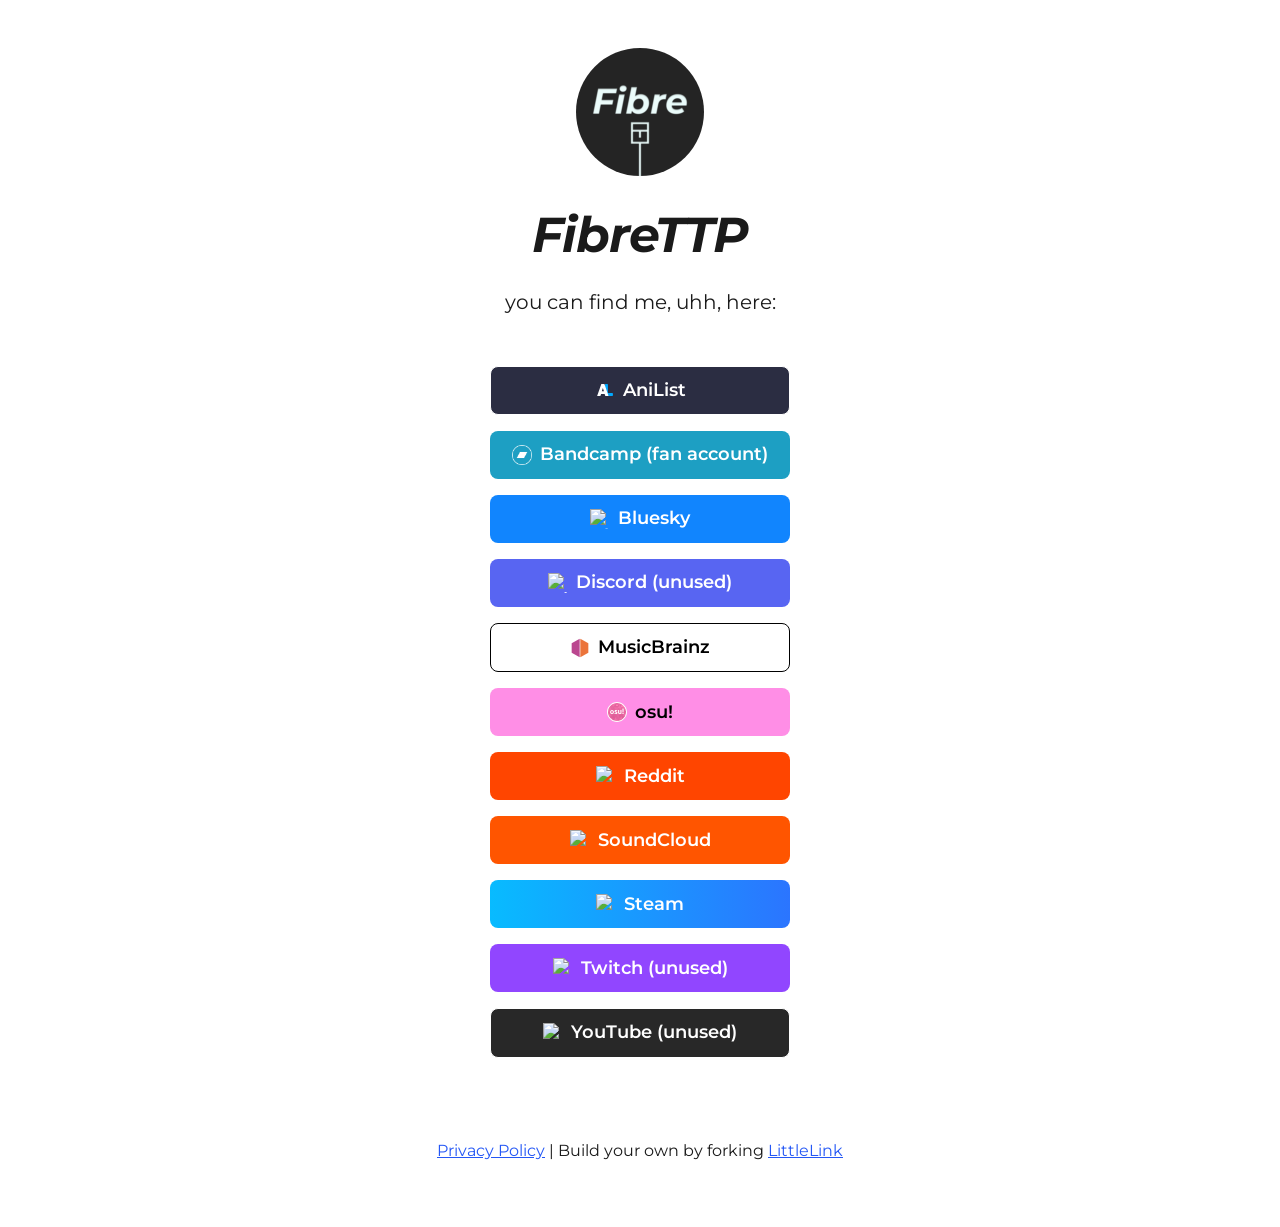
==== commit d810c3a4: "link to privacy policy" ====
--- a/index.html
+++ b/index.html
@@ -35,10 +35,11 @@
     <link rel="stylesheet" href="css/brands.css">
     <link rel="stylesheet" href="css/brands-extended.css">
 
-    <!-- LittleLink Extended Stylesheet (Optional) -->
-    <!-- <link rel="stylesheet" href="css/brands-extended.css"> -->
-    <!-- Learn more at https://github.com/sethcottle/littlelink-extended.
-         Remove comments if you've added LittleLink Extended dependencies -->
+    <script
+        src="https://analytics.fib.red/api/script.js"
+        data-site-id="0589af0be1f5"
+        defer
+    ></script>
 
   </head>
 
@@ -136,6 +137,10 @@
 
       </div>
 
+      <footer>
+        <a href="privacy.html">Privacy Policy</a> | Build your own by forking <a href="https://littlelink.io" target="_blank" rel="noopener">LittleLink</a>
+      </footer>
+
     </div>
   </div>
 
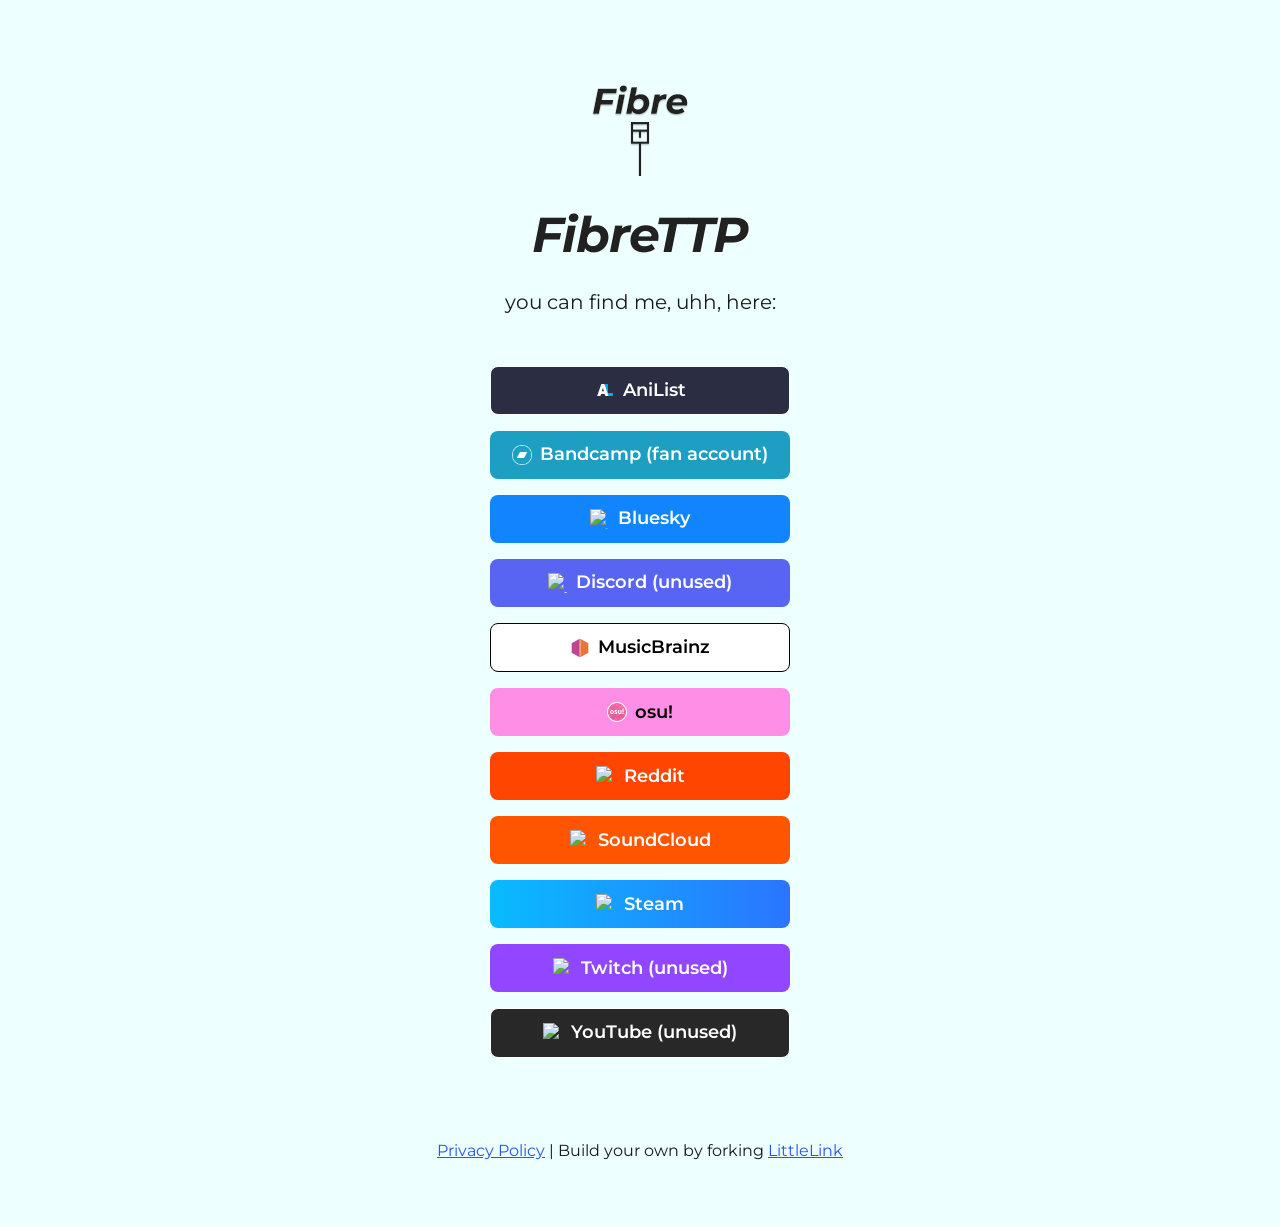
==== commit 4c748097: "change colours for theme consistency" ====
--- a/index.html
+++ b/index.html
@@ -56,11 +56,15 @@
 
               Be sure to replace the src with your own image path and update the alt text
             -->
-            <img class="avatar avatar--rounded" src="images/avatar.png" srcset="images/avatar@2x.png 2x, images/avatar@3x.png 3x" alt="FibreTTP logo">
+            <picture class="avatar avatar--rounded">
+              <source srcset="images/avatar.png, images/avatar@2x.png 2x, images/avatar@3x.png 3x" media="(prefers-color-scheme: dark)"/>
+              <source srcset="images/avatar_light.png, images/avatar_light@2x.png 2x, images/avatar_light@3x.png 3x" media="(prefers-color-scheme: light)"/>
+              <img src="images/avatar.png" srcset="images/avatar@2x.png 2x, images/avatar@3x.png 3x" alt="FibreTTP logo">
+            </picture>
 
             <!-- Replace with your name or brand -->
             <h1>
-              <div>FibreTTP</div>
+              <div class="fibre-colour">FibreTTP</div>
             </h1>
 
             <!-- Add a short description about yourself or your brand -->
--- a/css/style.css
+++ b/css/style.css
@@ -65,14 +65,16 @@
 body {
 	margin:0;
 	padding:0;
-	background-color:#ffffff;
+	background-color:#edfffe;
 	color:#1a1a1a;
 	font-family:"Montserrat",system-ui;
 	font-size:1.125rem;					/* 18px */
 	font-weight:400;
 	line-height:1.6;
 }
-
+.fibre-colour {
+	color: #212121
+}
 /* Typography
 –––––––––––––––––––––––––––––––––––––––––––––––––– */
 h1 {
@@ -282,6 +284,9 @@
 		background-color:#212121;
 		color:#ffffff;
 	}
+	.fibre-colour {
+		color: #edfffe
+	}
 	:root.theme-auto :focus-visible {
 		outline: 2px solid #4899F7;
 		outline-offset: 2px;
